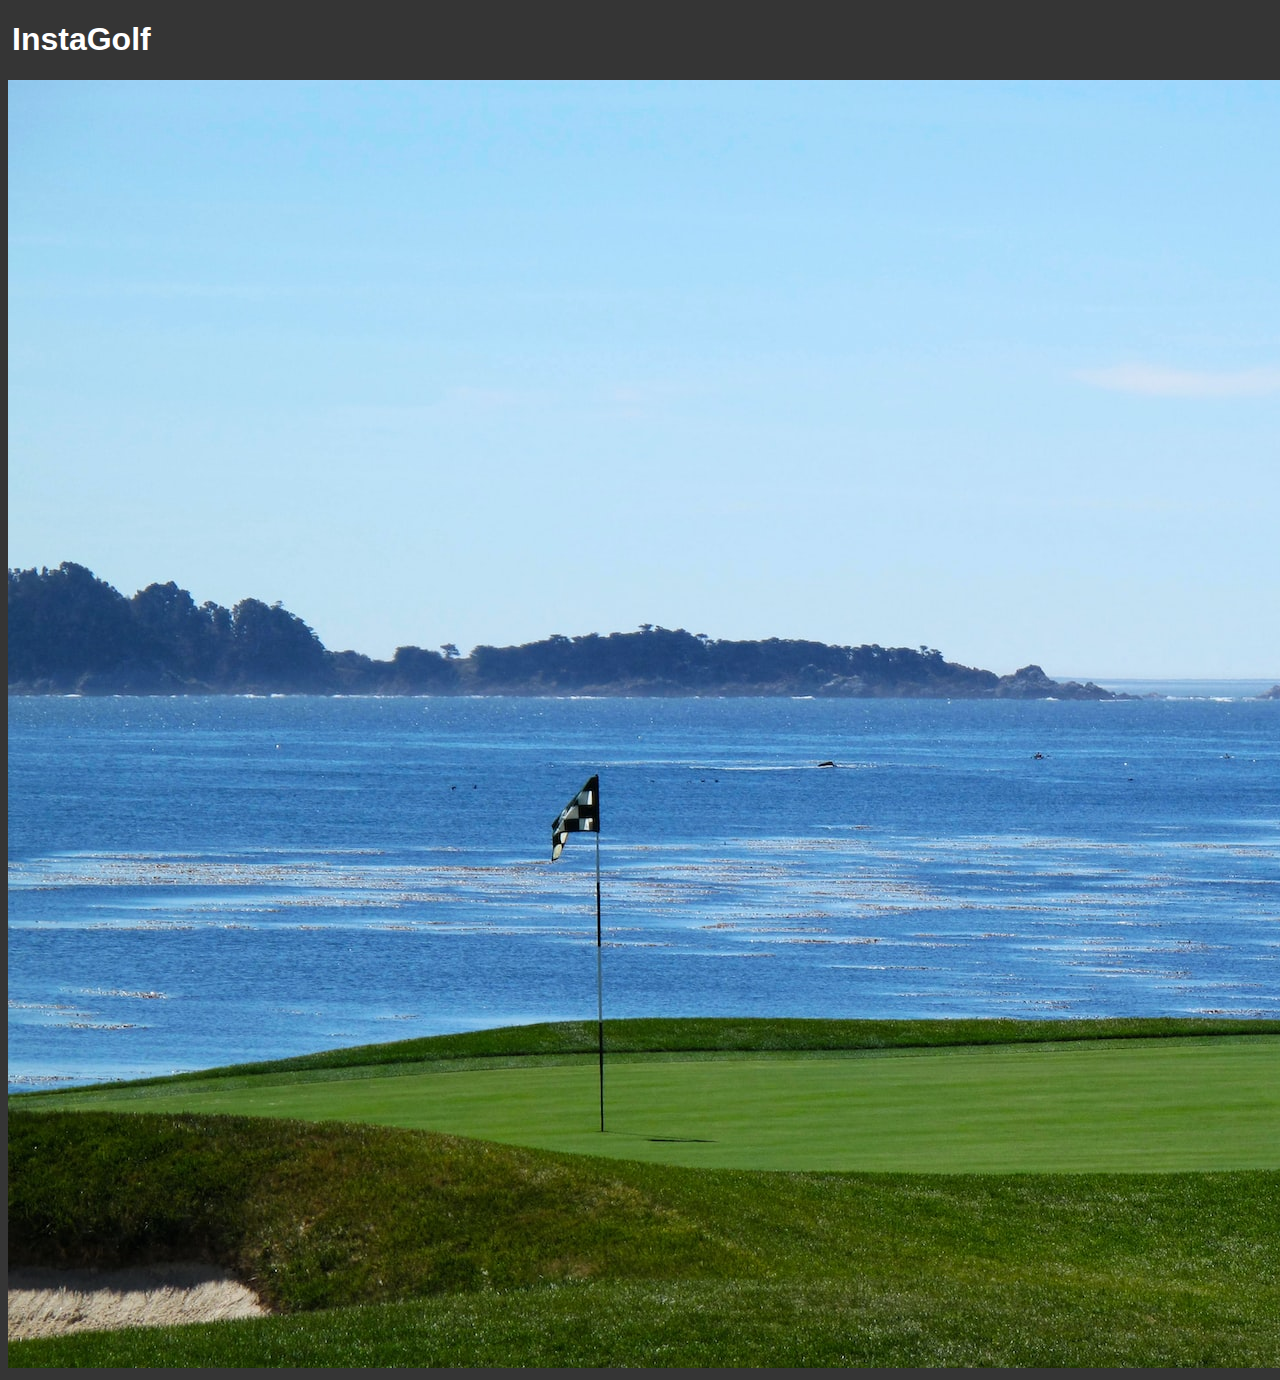
==== image.html @ 2f0e7d05 "updated" ====
<!DOCTYPE html>
<html lang="en">
<head>
    <meta charset="UTF-8">
    <meta http-equiv="X-UA-Compatible" content="IE=edge">
    <meta name="viewport" content="width=device-width, initial-scale=1.0">
    <title>Document</title>
    <link rel="stylesheet" href="style.css">
</head>
<body>
    <h1>InstaGolf</h1>
    <img src="johnny-such-XhQahuFDq1E-unsplash.jpg">
    
    
</body>
</html>
---- style.css ----
body {
    font-family: sans-serif;
    color: rgb(255, 255, 255);
    background-color: rgb(53, 53, 53);
}

h1 {
    padding-left: 4px;
}

.row {
    display: flex;
    flex-wrap: wrap;
    padding: 0 4px;
  }
  

  
  .column img {
    margin-top: 8px;
    vertical-align: middle;
    border-radius: 10px;
    width: 33%;
  }
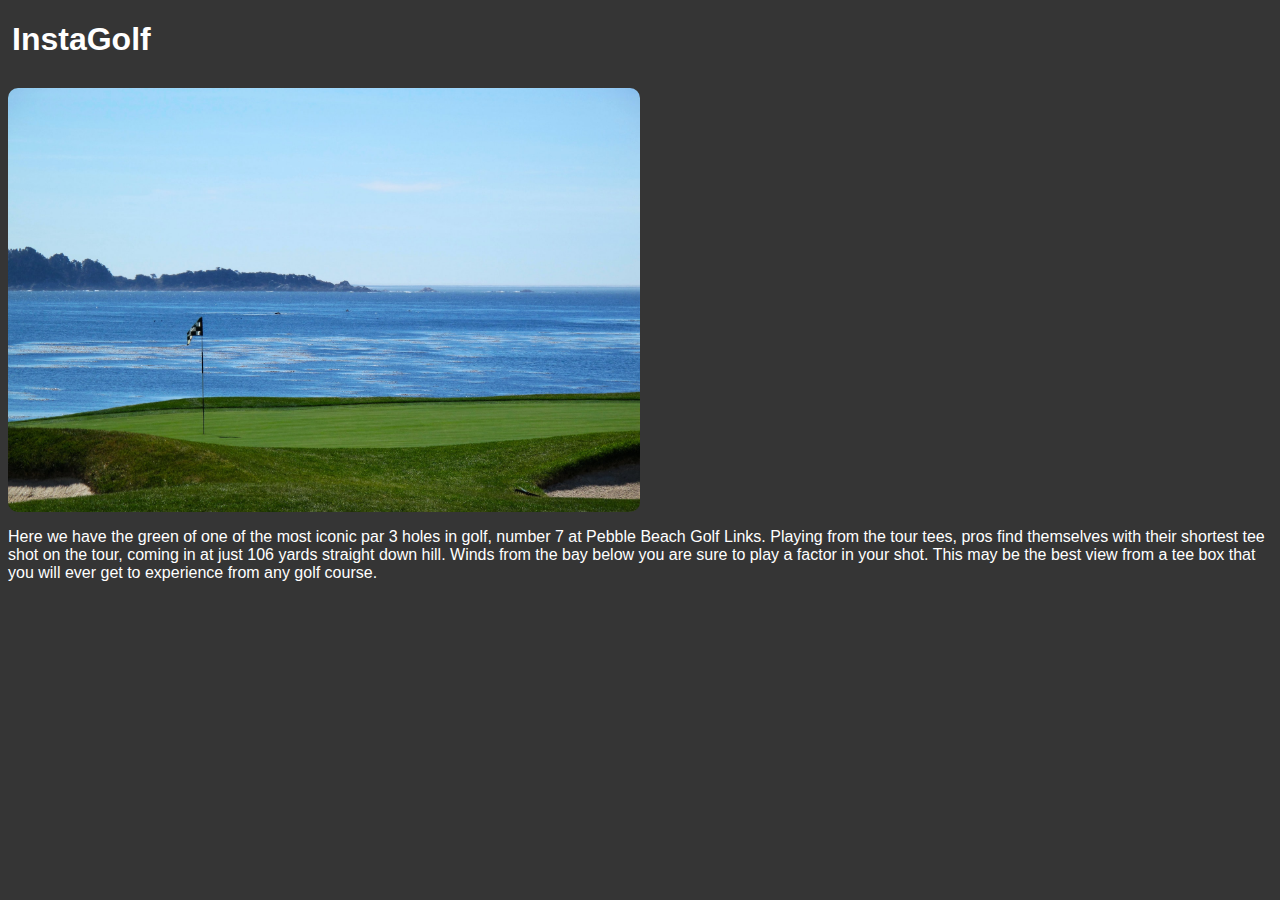
==== commit 20ade7d4: "updated" ====
--- a/image.html
+++ b/image.html
@@ -9,7 +9,14 @@
 </head>
 <body>
     <h1>InstaGolf</h1>
-    <img src="johnny-such-XhQahuFDq1E-unsplash.jpg">
+    <div class="image-PebbleBeach">
+        <img src="johnny-such-XhQahuFDq1E-unsplash.jpg">
+    </div>
+    <div class="image-description">
+        <p>
+            Here we have the green of one of the most iconic par 3 holes in golf, number 7 at Pebble Beach Golf Links. Playing from the tour tees, pros find themselves with their shortest tee shot on the tour, coming in at just 106 yards straight down hill. Winds from the bay below you are sure to play a factor in your shot. This may be the best view from a tee box that you will ever get to experience from any golf course.
+        </p>
+    </div>
     
     
 </body>
--- a/style.css
+++ b/style.css
@@ -21,4 +21,11 @@
     vertical-align: middle;
     border-radius: 10px;
     width: 33%;
-  }+  }
+
+.image-PebbleBeach img {
+    margin-top: 8px;
+    vertical-align: middle;
+    border-radius: 10px;
+    width: 50%;
+}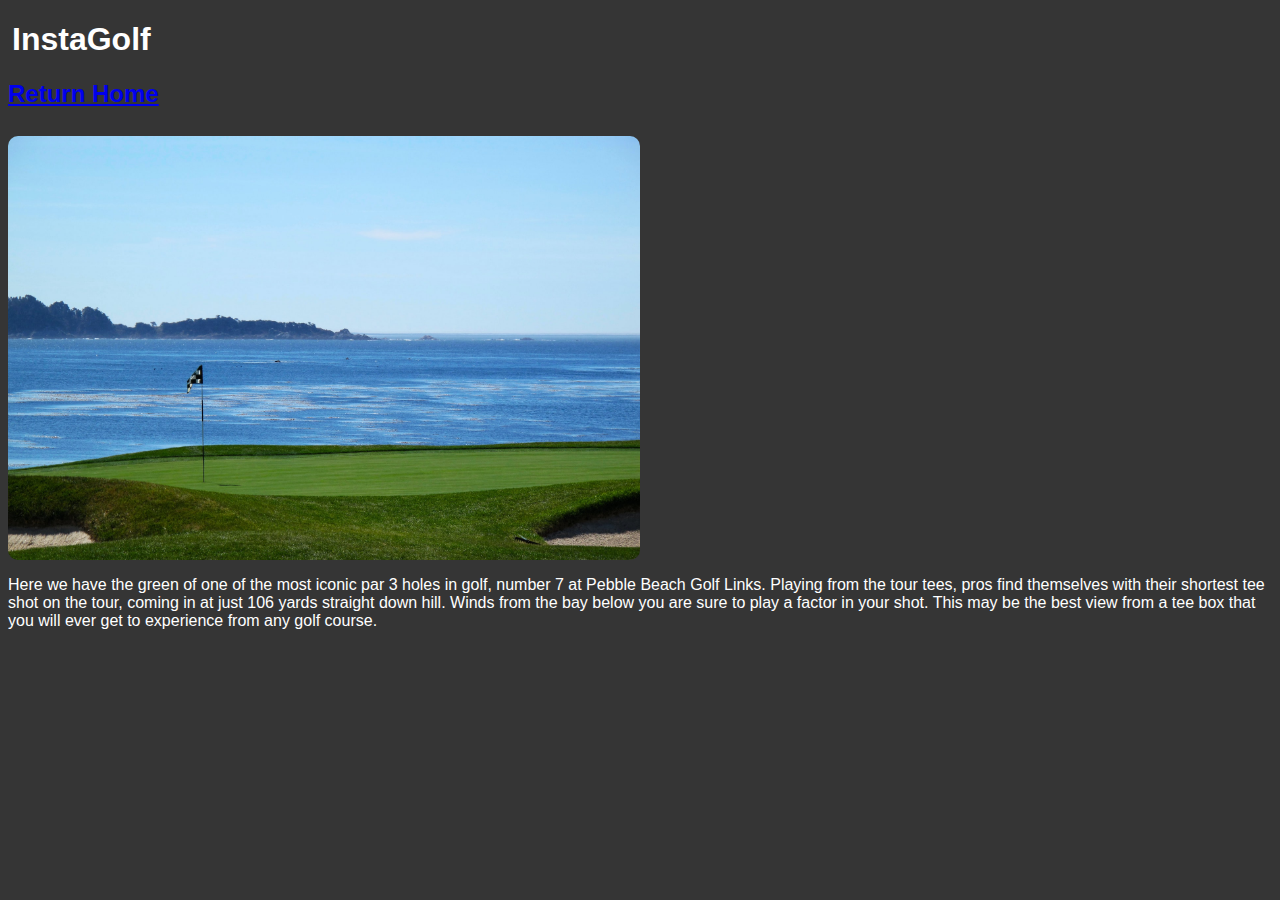
==== commit 8f923948: "updated" ====
--- a/image.html
+++ b/image.html
@@ -9,6 +9,10 @@
 </head>
 <body>
     <h1>InstaGolf</h1>
+    <a href="index.html">
+        <h2>Return Home</h2>
+    </a>
+    
     <div class="image-PebbleBeach">
         <img src="johnny-such-XhQahuFDq1E-unsplash.jpg">
     </div>
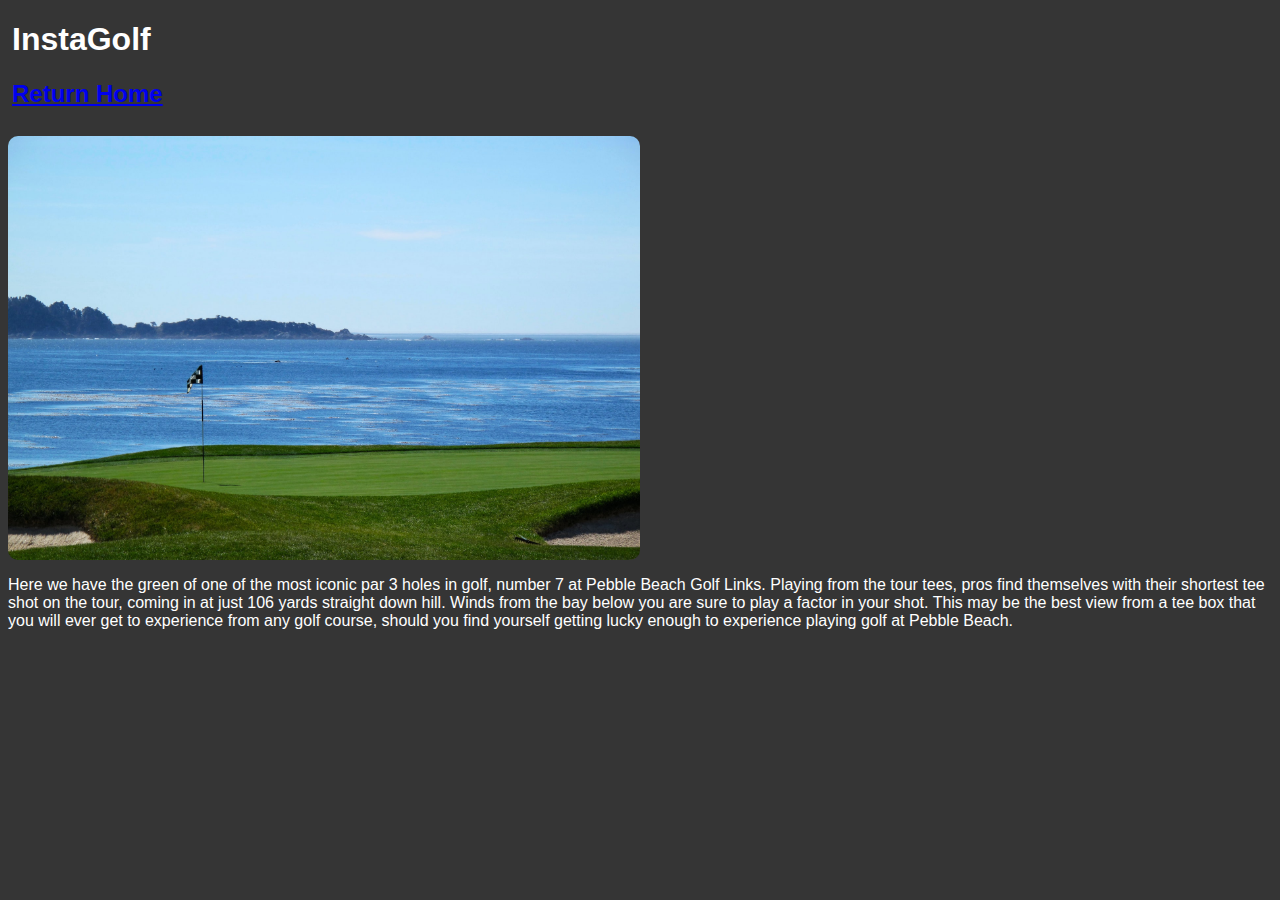
==== commit 796ee8e9: "updated" ====
--- a/image.html
+++ b/image.html
@@ -18,7 +18,7 @@
     </div>
     <div class="image-description">
         <p>
-            Here we have the green of one of the most iconic par 3 holes in golf, number 7 at Pebble Beach Golf Links. Playing from the tour tees, pros find themselves with their shortest tee shot on the tour, coming in at just 106 yards straight down hill. Winds from the bay below you are sure to play a factor in your shot. This may be the best view from a tee box that you will ever get to experience from any golf course.
+            Here we have the green of one of the most iconic par 3 holes in golf, number 7 at Pebble Beach Golf Links. Playing from the tour tees, pros find themselves with their shortest tee shot on the tour, coming in at just 106 yards straight down hill. Winds from the bay below you are sure to play a factor in your shot. This may be the best view from a tee box that you will ever get to experience from any golf course, should you find yourself getting lucky enough to experience playing golf at Pebble Beach.
         </p>
     </div>
     
--- a/style.css
+++ b/style.css
@@ -5,6 +5,10 @@
 }
 
 h1 {
+    padding-left: 4px;
+}
+
+h2 {
     padding-left: 4px;
 }
 
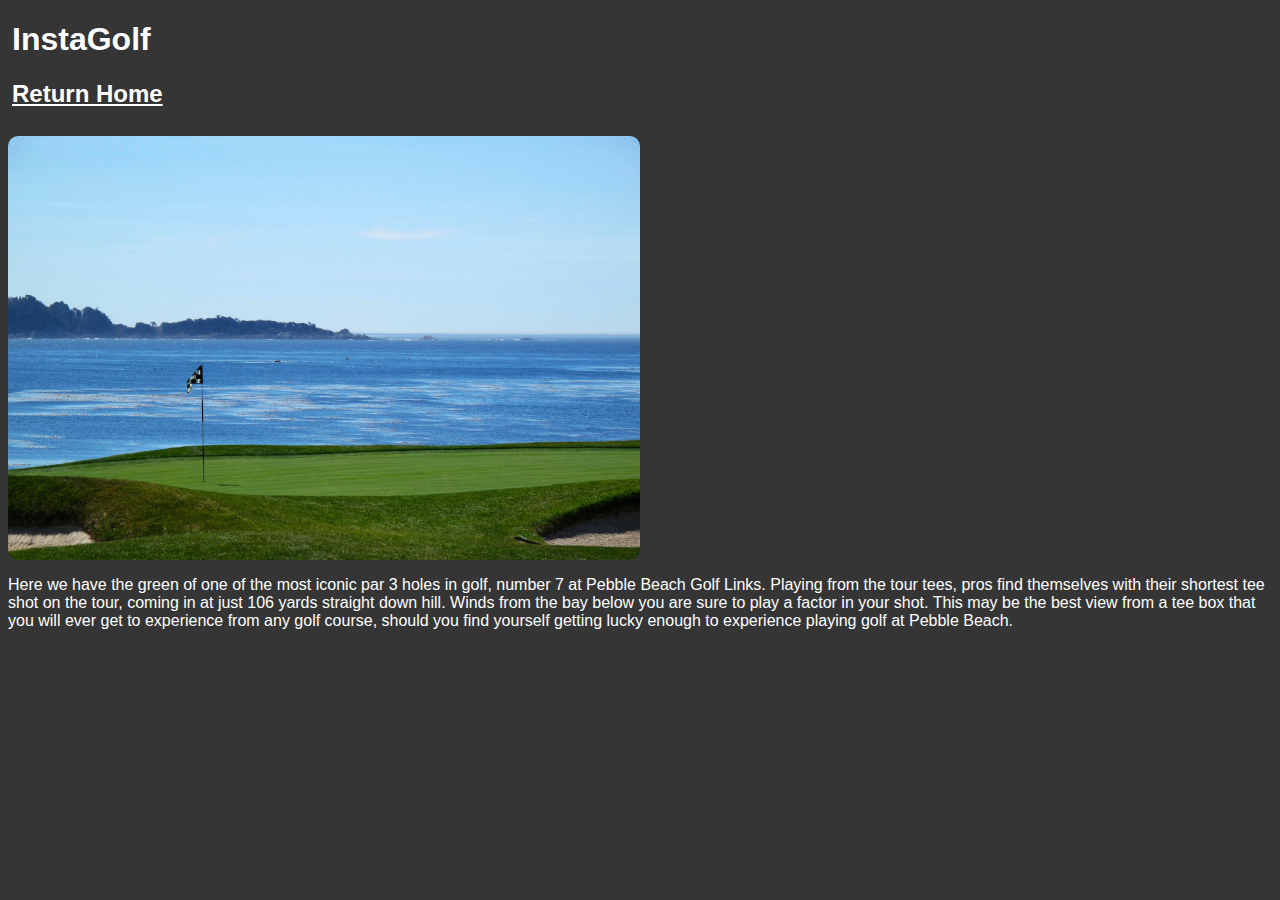
==== commit 2734fc7e: "updated" ====
--- a/image.html
+++ b/image.html
@@ -9,9 +9,11 @@
 </head>
 <body>
     <h1>InstaGolf</h1>
-    <a href="index.html">
+    <div class="Home-Button">
+    <a href="index.html", style="color:rgb(255, 255, 255)">
         <h2>Return Home</h2>
     </a>
+    </div>  
     
     <div class="image-PebbleBeach">
         <img src="johnny-such-XhQahuFDq1E-unsplash.jpg">
--- a/style.css
+++ b/style.css
@@ -32,4 +32,5 @@
     vertical-align: middle;
     border-radius: 10px;
     width: 50%;
-}+}
+
